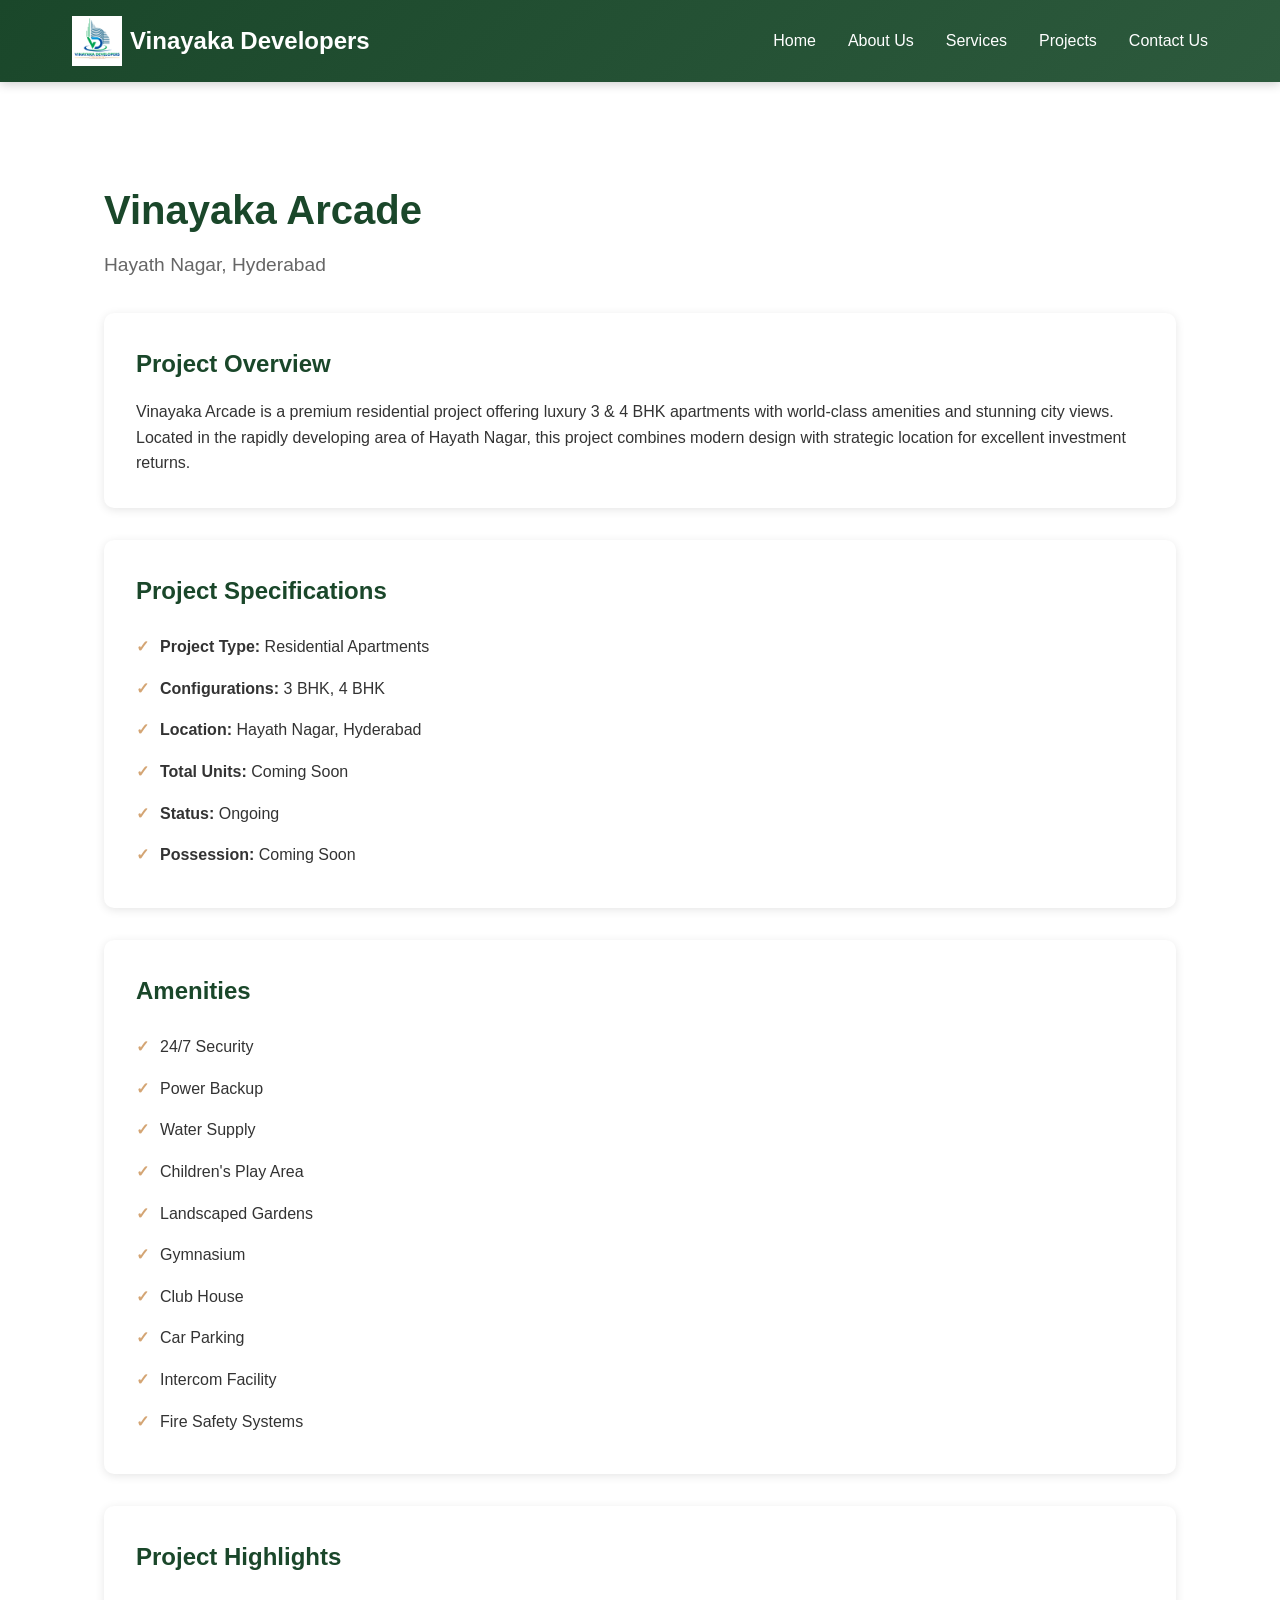
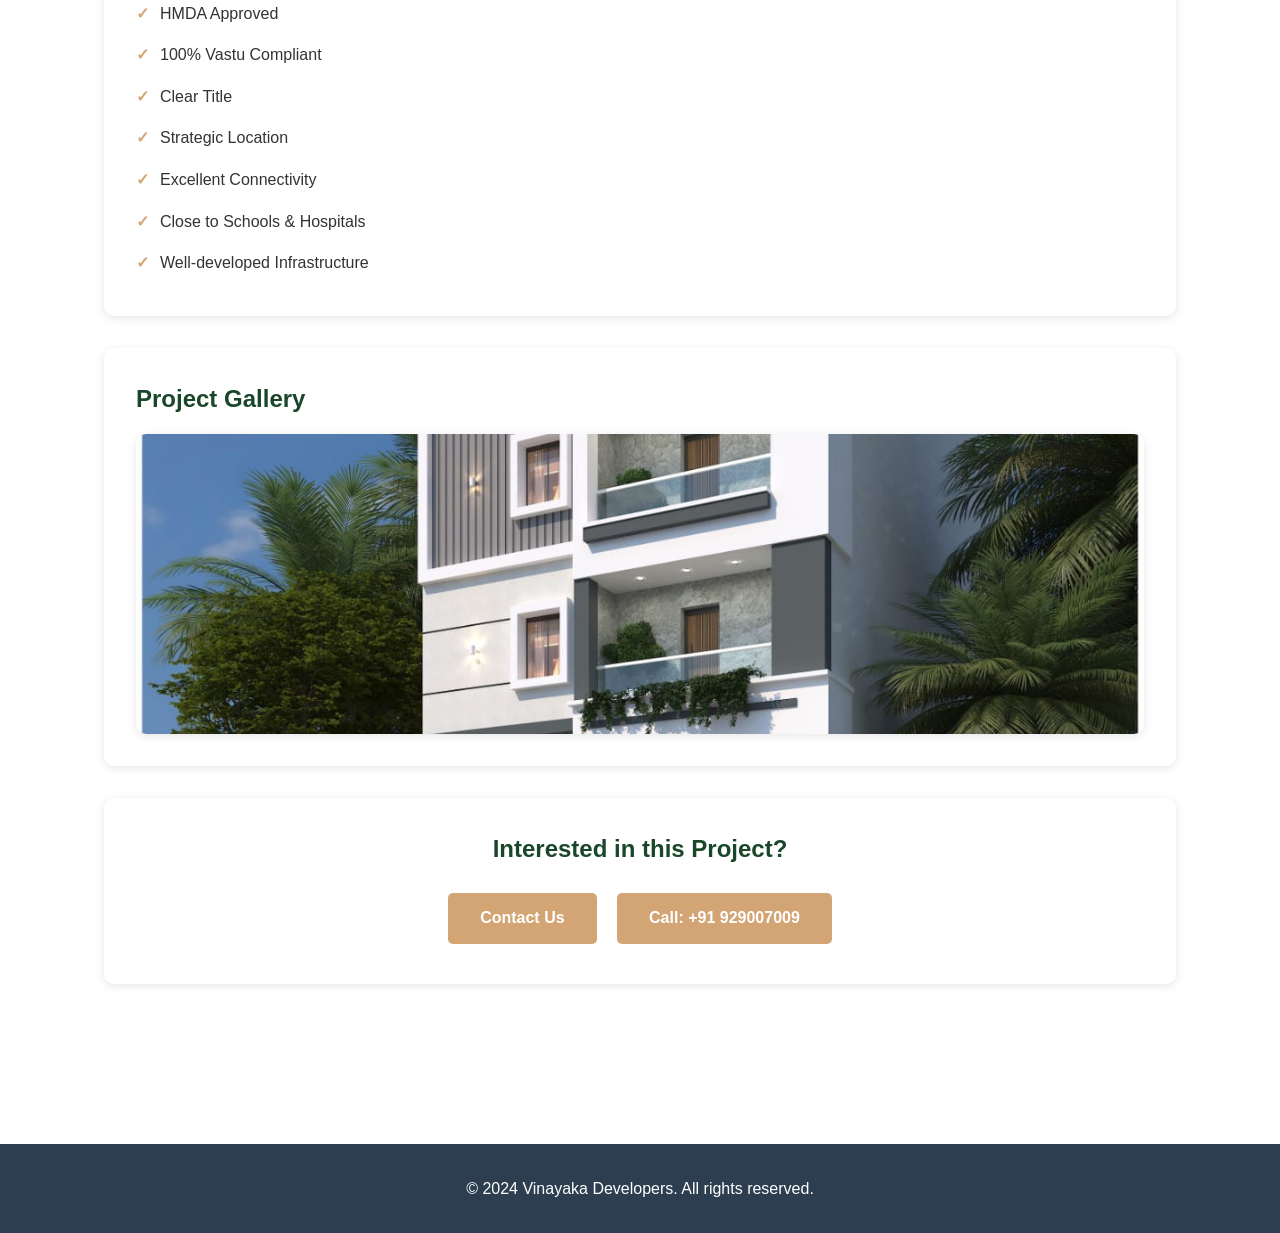
==== vinayaka-arcade.html @ d3d3afad "Update website: 10+ years experience, remove header phone, update project names and statistics, add " ====
<!DOCTYPE html>
<html lang="en">
<head>
    <meta charset="UTF-8">
    <meta name="viewport" content="width=device-width, initial-scale=1.0">
    <meta name="description" content="Vinayaka Arcade - Premium Apartments at Hayath Nagar, Hyderabad">
    <title>Vinayaka Arcade - Vinayaka Developers</title>
    <link rel="stylesheet" href="styles.css">
</head>
<body>
    <header>
        <nav>
            <div class="logo">
                <img src="logo.png" alt="Vinayaka Developers Logo" class="logo-image">
                Vinayaka Developers
            </div>
            <ul>
                <li><a href="index.html">Home</a></li>
                <li><a href="index.html#about">About Us</a></li>
                <li><a href="index.html#services">Services</a></li>
                <li><a href="index.html#projects">Projects</a></li>
                <li><a href="index.html#contact">Contact Us</a></li>
            </ul>
        </nav>
    </header>

    <main>
        <section class="project-detail">
            <h1>Vinayaka Arcade</h1>
            <p class="project-location">Hayath Nagar, Hyderabad</p>
            
            <div class="project-overview">
                <h2>Project Overview</h2>
                <p>Vinayaka Arcade is a premium residential project offering luxury 3 & 4 BHK apartments with world-class amenities and stunning city views. Located in the rapidly developing area of Hayath Nagar, this project combines modern design with strategic location for excellent investment returns.</p>
            </div>

            <div class="project-specs">
                <h2>Project Specifications</h2>
                <ul>
                    <li><strong>Project Type:</strong> Residential Apartments</li>
                    <li><strong>Configurations:</strong> 3 BHK, 4 BHK</li>
                    <li><strong>Location:</strong> Hayath Nagar, Hyderabad</li>
                    <li><strong>Total Units:</strong> Coming Soon</li>
                    <li><strong>Status:</strong> Ongoing</li>
                    <li><strong>Possession:</strong> Coming Soon</li>
                </ul>
            </div>

            <div class="project-amenities">
                <h2>Amenities</h2>
                <ul>
                    <li>24/7 Security</li>
                    <li>Power Backup</li>
                    <li>Water Supply</li>
                    <li>Children's Play Area</li>
                    <li>Landscaped Gardens</li>
                    <li>Gymnasium</li>
                    <li>Club House</li>
                    <li>Car Parking</li>
                    <li>Intercom Facility</li>
                    <li>Fire Safety Systems</li>
                </ul>
            </div>

            <div class="project-highlights">
                <h2>Project Highlights</h2>
                <ul>
                    <li>HMDA Approved</li>
                    <li>100% Vastu Compliant</li>
                    <li>Clear Title</li>
                    <li>Strategic Location</li>
                    <li>Excellent Connectivity</li>
                    <li>Close to Schools & Hospitals</li>
                    <li>Well-developed Infrastructure</li>
                </ul>
            </div>

            <div class="project-gallery">
                <h2>Project Gallery</h2>
                <div class="gallery-grid">
                    <img src="hayath-nagar-building.jpg" alt="Vinayaka Arcade Building" class="gallery-image">
                </div>
            </div>

            <div class="project-cta">
                <h2>Interested in this Project?</h2>
                <a href="index.html#contact" class="cta-button">Contact Us</a>
                <a href="tel:+91929007009" class="cta-button">Call: +91 929007009</a>
            </div>
        </section>
    </main>

    <footer>
        <p>&copy; 2024 Vinayaka Developers. All rights reserved.</p>
    </footer>
</body>
</html>
---- styles.css ----
/* Reset and Base Styles */
* {
    margin: 0;
    padding: 0;
    box-sizing: border-box;
}

body {
    font-family: 'Segoe UI', Tahoma, Geneva, Verdana, sans-serif;
    line-height: 1.6;
    color: #333;
}

/* Header and Navigation */
header {
    background: linear-gradient(135deg, #1a472a 0%, #2d5a3d 100%);
    color: white;
    padding: 1rem 0;
    position: sticky;
    top: 0;
    z-index: 1000;
    box-shadow: 0 2px 10px rgba(0,0,0,0.2);
}

nav {
    max-width: 1200px;
    margin: 0 auto;
    padding: 0 2rem;
    display: flex;
    justify-content: space-between;
    align-items: center;
}

.logo {
    font-size: 1.5rem;
    font-weight: bold;
    display: flex;
    align-items: center;
    gap: 0.5rem;
}

.logo-image {
    width: 50px;
    height: 50px;
    object-fit: contain;
}

nav ul {
    display: flex;
    list-style: none;
    gap: 2rem;
    align-items: center;
}

.phone-number {
    display: flex;
    align-items: center;
}

.phone-number a {
    color: white;
    text-decoration: none;
    font-weight: bold;
    font-size: 0.9rem;
}

nav a {
    color: white;
    text-decoration: none;
    transition: color 0.3s;
}

nav a:hover {
    color: #3498db;
}

/* Main Content */
main {
    max-width: 1200px;
    margin: 0 auto;
    padding: 2rem;
}

/* Hero Section */
.hero {
    padding: 3rem 2rem;
    background: linear-gradient(135deg, #1a472a 0%, #2d5a3d 50%, #4a7c59 100%);
    color: white;
    border-radius: 10px;
    margin-bottom: 2rem;
    position: relative;
    overflow: hidden;
}

.hero::before {
    content: '';
    position: absolute;
    top: 0;
    left: 0;
    right: 0;
    bottom: 0;
    background: url('data:image/svg+xml,<svg xmlns="http://www.w3.org/2000/svg" viewBox="0 0 100 100"><circle cx="50" cy="50" r="40" fill="rgba(255,255,255,0.05)"/></svg>');
    background-size: 100px 100px;
    opacity: 0.3;
}

.hero-content {
    display: flex;
    align-items: center;
    justify-content: center;
    max-width: 1200px;
    margin: 0 auto;
}

.hero-text {
    flex: 1;
    text-align: center;
}

.main-heading {
    font-size: 2rem;
    margin-bottom: 1rem;
    line-height: 1.2;
}

.subheading {
    font-size: 1.1rem;
    margin-bottom: 0.8rem;
    color: #FFE5B4;
}

.intro {
    font-size: 1rem;
    margin-bottom: 1.5rem;
    line-height: 1.6;
}

.cta-button {
    display: inline-block;
    background-color: #d4a574;
    color: white;
    padding: 0.8rem 2rem;
    text-decoration: none;
    border-radius: 5px;
    font-weight: bold;
    transition: transform 0.3s, box-shadow 0.3s;
    border: none;
    cursor: pointer;
}

.cta-button:hover {
    transform: translateY(-2px);
    box-shadow: 0 5px 15px rgba(0, 0, 0, 0.2);
    background-color: #c49564;
}

/* Key Features Section */
.key-features {
    padding: 3rem 2rem;
    background-color: white;
    border-radius: 10px;
    margin-bottom: 2rem;
    box-shadow: 0 2px 10px rgba(0,0,0,0.1);
}

.features-grid {
    display: grid;
    grid-template-columns: repeat(auto-fit, minmax(180px, 1fr));
    gap: 1.5rem;
}

.feature-item {
    text-align: center;
    padding: 1.5rem;
    background: linear-gradient(135deg, #1a472a 0%, #2d5a3d 100%);
    border-radius: 10px;
    color: white;
    transition: transform 0.3s, box-shadow 0.3s;
}

.feature-item:hover {
    transform: translateY(-5px);
    box-shadow: 0 5px 20px rgba(0,0,0,0.2);
}

.feature-item h3 {
    font-size: 1.5rem;
    margin-bottom: 0.5rem;
    color: #d4a574;
}

.feature-item p {
    font-size: 0.95rem;
    opacity: 0.9;
}

/* About Section */
.about {
    padding: 4rem 2rem;
    background-color: #f8f9fa;
    border-radius: 10px;
    margin-bottom: 2rem;
}

.about h2 {
    color: #2c3e50;
    margin-bottom: 2rem;
    text-align: center;
    font-size: 2.5rem;
}

.stats-grid {
    display: grid;
    grid-template-columns: repeat(auto-fit, minmax(200px, 1fr));
    gap: 2rem;
    margin-bottom: 3rem;
}

.stat-item {
    text-align: center;
    padding: 2rem;
    background: white;
    border-radius: 10px;
    box-shadow: 0 2px 10px rgba(0,0,0,0.1);
}

.stat-item h3 {
    font-size: 3rem;
    color: #d4a574;
    margin-bottom: 0.5rem;
}

.stat-item p {
    color: #666;
    font-size: 1.1rem;
}

.about-content {
    max-width: 900px;
    margin: 0 auto;
}

.about-content h2 {
    color: #2c3e50;
    margin-bottom: 1rem;
    text-align: center;
}

.about-content p {
    font-size: 1.1rem;
    line-height: 1.8;
    color: #555;
    margin-bottom: 2rem;
}

.vision-mission {
    display: grid;
    grid-template-columns: repeat(auto-fit, minmax(300px, 1fr));
    gap: 2rem;
    margin: 3rem 0;
}

.vision, .mission {
    background: white;
    padding: 2rem;
    border-radius: 10px;
    box-shadow: 0 2px 10px rgba(0,0,0,0.1);
}

.vision h3, .mission h3 {
    color: #d4a574;
    margin-bottom: 1rem;
}

.mission ul {
    list-style: none;
    padding: 0;
}

.mission li {
    padding: 0.5rem 0;
    padding-left: 1.5rem;
    position: relative;
}

.mission li:before {
    content: '✓';
    position: absolute;
    left: 0;
    color: #d4a574;
    font-weight: bold;
}

.why-choose {
    background: white;
    padding: 2rem;
    border-radius: 10px;
    box-shadow: 0 2px 10px rgba(0,0,0,0.1);
}

.why-choose h2 {
    margin-bottom: 1rem;
}

.why-choose ul {
    list-style: none;
    padding: 0;
}

.why-choose li {
    padding: 0.5rem 0;
    padding-left: 1.5rem;
    position: relative;
}

.why-choose li:before {
    content: '✓';
    position: absolute;
    left: 0;
    color: #d4a574;
    font-weight: bold;
}

.trust-section {
    text-align: center;
    max-width: 900px;
    margin: 0 auto;
}

.trust-section h2 {
    margin-bottom: 1.5rem;
}

.trust-section p {
    font-size: 1.2rem;
    line-height: 1.8;
    color: #555;
}

/* Services Section */
.services {
    padding: 4rem 2rem;
    background-color: #f8f9fa;
    border-radius: 10px;
    margin-bottom: 2rem;
}

.services h2 {
    color: #2c3e50;
    margin-bottom: 2rem;
    text-align: center;
    font-size: 2.5rem;
}

.services-grid {
    display: grid;
    grid-template-columns: repeat(auto-fit, minmax(250px, 1fr));
    gap: 2rem;
    margin-bottom: 2rem;
}

.service-card {
    background: white;
    padding: 2rem;
    border-radius: 10px;
    box-shadow: 0 2px 10px rgba(0,0,0,0.1);
    transition: transform 0.3s, box-shadow 0.3s;
}

.service-card:hover {
    transform: translateY(-5px);
    box-shadow: 0 5px 20px rgba(0,0,0,0.15);
}

.service-card h3 {
    color: #1a472a;
    margin-bottom: 0.5rem;
}

.service-card p {
    color: #555;
    line-height: 1.6;
}

.what-we-offer {
    background: white;
    padding: 2rem;
    border-radius: 10px;
    box-shadow: 0 2px 10px rgba(0,0,0,0.1);
    max-width: 900px;
    margin: 0 auto;
}

.what-we-offer h3 {
    color: #2c3e50;
    margin-bottom: 1rem;
}

.what-we-offer ul {
    list-style: none;
    padding: 0;
    display: grid;
    grid-template-columns: repeat(auto-fit, minmax(200px, 1fr));
    gap: 1rem;
}

.what-we-offer li {
    padding: 0.5rem 0;
    padding-left: 1.5rem;
    position: relative;
}

.what-we-offer li:before {
    content: '✓';
    position: absolute;
    left: 0;
    color: #d4a574;
    font-weight: bold;
}

/* Project Highlights Section */
.highlights {
    padding: 4rem 2rem;
    background-color: white;
    border-radius: 10px;
    margin-bottom: 2rem;
}

.highlights h2 {
    color: #2c3e50;
    margin-bottom: 2rem;
    text-align: center;
    font-size: 2.5rem;
}

.highlights-grid {
    display: grid;
    grid-template-columns: repeat(auto-fit, minmax(200px, 1fr));
    gap: 1.5rem;
}

.highlight-item {
    background: #f8f9fa;
    padding: 1.5rem;
    border-radius: 10px;
    text-align: center;
    box-shadow: 0 2px 10px rgba(0,0,0,0.1);
}

.highlight-icon {
    font-size: 2rem;
    display: block;
    margin-bottom: 0.5rem;
}

.highlight-item p {
    color: #555;
    font-size: 0.95rem;
}

/* Location Section */
.location {
    padding: 4rem 2rem;
    background-color: #f8f9fa;
    border-radius: 10px;
    margin-bottom: 2rem;
}

.location h2 {
    color: #2c3e50;
    margin-bottom: 2rem;
    text-align: center;
    font-size: 2.5rem;
}

.location-grid {
    display: grid;
    grid-template-columns: repeat(auto-fit, minmax(250px, 1fr));
    gap: 2rem;
}

.location-item {
    background: white;
    padding: 2rem;
    border-radius: 10px;
    text-align: center;
    box-shadow: 0 2px 10px rgba(0,0,0,0.1);
}

.location-icon {
    font-size: 2.5rem;
    display: block;
    margin-bottom: 1rem;
}

.location-item p {
    color: #555;
    font-size: 1.1rem;
}

/* Testimonials Section */
.testimonials {
    padding: 4rem 2rem;
    background-color: white;
    border-radius: 10px;
    margin-bottom: 2rem;
}

.testimonials h2 {
    color: #2c3e50;
    margin-bottom: 2rem;
    text-align: center;
    font-size: 2.5rem;
}

.testimonials-grid {
    display: grid;
    grid-template-columns: repeat(auto-fit, minmax(300px, 1fr));
    gap: 2rem;
}

.testimonial-card {
    background: #f8f9fa;
    padding: 2rem;
    border-radius: 10px;
    box-shadow: 0 2px 10px rgba(0,0,0,0.1);
    border-left: 4px solid #d4a574;
}

.testimonial-card p {
    color: #555;
    font-style: italic;
    line-height: 1.8;
    margin-bottom: 1rem;
}

.customer {
    color: #2c3e50;
    font-weight: bold;
}

/* Invest Section */
.invest {
    padding: 4rem 2rem;
    background-color: #f8f9fa;
    border-radius: 10px;
    margin-bottom: 2rem;
}

.invest h2 {
    color: #2c3e50;
    margin-bottom: 2rem;
    text-align: center;
    font-size: 2.5rem;
}

.invest-grid {
    display: grid;
    grid-template-columns: repeat(auto-fit, minmax(200px, 1fr));
    gap: 2rem;
}

.invest-item {
    background: white;
    padding: 2rem;
    border-radius: 10px;
    text-align: center;
    box-shadow: 0 2px 10px rgba(0,0,0,0.1);
}

.invest-icon {
    font-size: 2.5rem;
    display: block;
    margin-bottom: 1rem;
}

.invest-item p {
    color: #555;
    font-size: 1.1rem;
}

/* Projects Section */
.projects {
    padding: 4rem 2rem;
    background-color: white;
    border-radius: 10px;
    margin-bottom: 2rem;
}

.projects h2 {
    color: #2c3e50;
    margin-bottom: 2rem;
    text-align: center;
    font-size: 2.5rem;
}

.projects-grid {
    display: grid;
    grid-template-columns: repeat(auto-fit, minmax(300px, 1fr));
    gap: 2rem;
    margin-bottom: 2rem;
}

.project-card {
    background: #f8f9fa;
    padding: 2rem;
    border-radius: 10px;
    box-shadow: 0 2px 10px rgba(0,0,0,0.1);
    transition: transform 0.3s, box-shadow 0.3s;
}

.project-card:hover {
    transform: translateY(-5px);
    box-shadow: 0 5px 20px rgba(0,0,0,0.15);
}

.project-card h3 {
    color: #1a472a;
    margin-bottom: 0.5rem;
    font-size: 1.5rem;
}

.project-card .location {
    color: #666;
    font-style: italic;
    margin-bottom: 1rem;
}

.project-card p {
    color: #555;
    margin-bottom: 1rem;
    line-height: 1.6;
}

.project-link {
    color: #FF6B35;
    text-decoration: none;
    font-weight: bold;
    transition: color 0.3s;
}

.project-link:hover {
    color: #e55a2b;
}

.projects-cta {
    text-align: center;
    margin-top: 2rem;
}

.ongoing-completed {
    display: grid;
    grid-template-columns: repeat(auto-fit, minmax(300px, 1fr));
    gap: 2rem;
    margin-bottom: 2rem;
}

.ongoing, .completed {
    background: #f8f9fa;
    padding: 2rem;
    border-radius: 10px;
    box-shadow: 0 2px 10px rgba(0,0,0,0.1);
}

.ongoing h3, .completed h3 {
    color: #d4a574;
    margin-bottom: 1rem;
}

.ongoing ul, .completed ul {
    list-style: none;
    padding: 0;
}

.ongoing li, .completed li {
    padding: 0.5rem 0;
    padding-left: 1.5rem;
    position: relative;
}

.ongoing li:before, .completed li:before {
    content: '✓';
    position: absolute;
    left: 0;
    color: #d4a574;
    font-weight: bold;
}

/* Contact Section */
.contact {
    padding: 3rem 2rem;
    background-color: #e9ecef;
    border-radius: 10px;
    margin-bottom: 2rem;
}

.contact h2 {
    color: #2c3e50;
    margin-bottom: 1rem;
    text-align: center;
}

.contact-content {
    max-width: 900px;
    margin: 0 auto;
}

.contact-info h3 {
    color: #d4a574;
    margin-bottom: 1rem;
    text-align: center;
}

.contact-info p {
    text-align: center;
    margin-bottom: 2rem;
    color: #555;
}

.contact-details {
    display: grid;
    grid-template-columns: repeat(auto-fit, minmax(300px, 1fr));
    gap: 1.5rem;
    margin-bottom: 2rem;
}

.contact-item {
    background: white;
    padding: 1.5rem;
    border-radius: 10px;
    box-shadow: 0 2px 10px rgba(0,0,0,0.1);
}

.contact-icon {
    font-size: 1.5rem;
    display: block;
    margin-bottom: 0.5rem;
}

.contact-item p {
    color: #555;
    line-height: 1.6;
}

.contact-cta {
    display: flex;
    gap: 1rem;
    justify-content: center;
    flex-wrap: wrap;
}

.contact-cta .cta-button {
    background-color: #d4a574;
    color: white;
}

/* Footer */
footer {
    background-color: #2c3e50;
    color: white;
    text-align: center;
    padding: 2rem;
    margin-top: 2rem;
}

/* Project Detail Page */
.project-detail {
    padding: 4rem 2rem;
    max-width: 1200px;
    margin: 0 auto;
}

.project-detail h1 {
    font-size: 2.5rem;
    color: #1a472a;
    margin-bottom: 0.5rem;
}

.project-location {
    font-size: 1.2rem;
    color: #666;
    margin-bottom: 2rem;
}

.project-overview,
.project-specs,
.project-amenities,
.project-highlights,
.project-gallery,
.project-cta {
    background: white;
    padding: 2rem;
    border-radius: 10px;
    box-shadow: 0 2px 10px rgba(0,0,0,0.1);
    margin-bottom: 2rem;
}

.project-overview h2,
.project-specs h2,
.project-amenities h2,
.project-highlights h2,
.project-gallery h2,
.project-cta h2 {
    color: #1a472a;
    margin-bottom: 1rem;
}

.project-specs ul,
.project-amenities ul,
.project-highlights ul {
    list-style: none;
    padding: 0;
}

.project-specs li,
.project-amenities li,
.project-highlights li {
    padding: 0.5rem 0;
    padding-left: 1.5rem;
    position: relative;
}

.project-specs li:before,
.project-amenities li:before,
.project-highlights li:before {
    content: '✓';
    position: absolute;
    left: 0;
    color: #d4a574;
    font-weight: bold;
}

.gallery-grid {
    display: grid;
    grid-template-columns: repeat(auto-fit, minmax(300px, 1fr));
    gap: 1.5rem;
}

.gallery-image {
    width: 100%;
    height: 300px;
    object-fit: cover;
    border-radius: 10px;
    box-shadow: 0 2px 10px rgba(0,0,0,0.1);
}

.project-cta {
    text-align: center;
}

.project-cta .cta-button {
    margin: 0.5rem;
}

/* Responsive Design */
@media (max-width: 768px) {
    nav {
        flex-direction: column;
        gap: 1rem;
    }

    nav ul {
        gap: 1rem;
        flex-wrap: wrap;
        justify-content: center;
    }

    .phone-number {
        display: none;
    }

    .hero-content {
        flex-direction: column;
        text-align: center;
        gap: 2rem;
    }

    .hero-text {
        text-align: center;
    }

    .tagline {
        font-size: 1.2rem;
    }

    .main-heading {
        font-size: 1.8rem;
    }

    .hero p {
        font-size: 1rem;
    }

    .vinayaka-idol {
        width: 150px;
        height: 150px;
    }

    .about h2,
    .projects h2 {
        font-size: 1.8rem;
    }

    .stats-grid {
        grid-template-columns: repeat(auto-fit, minmax(150px, 1fr));
        gap: 1rem;
    }

    .stat-item h3 {
        font-size: 2rem;
    }

    .projects-grid {
        grid-template-columns: 1fr;
    }

    .ongoing-completed {
        grid-template-columns: 1fr;
    }

    .services-grid,
    .highlights-grid,
    .location-grid,
    .testimonials-grid,
    .invest-grid {
        grid-template-columns: 1fr;
    }

    .vision-mission {
        grid-template-columns: 1fr;
    }
}
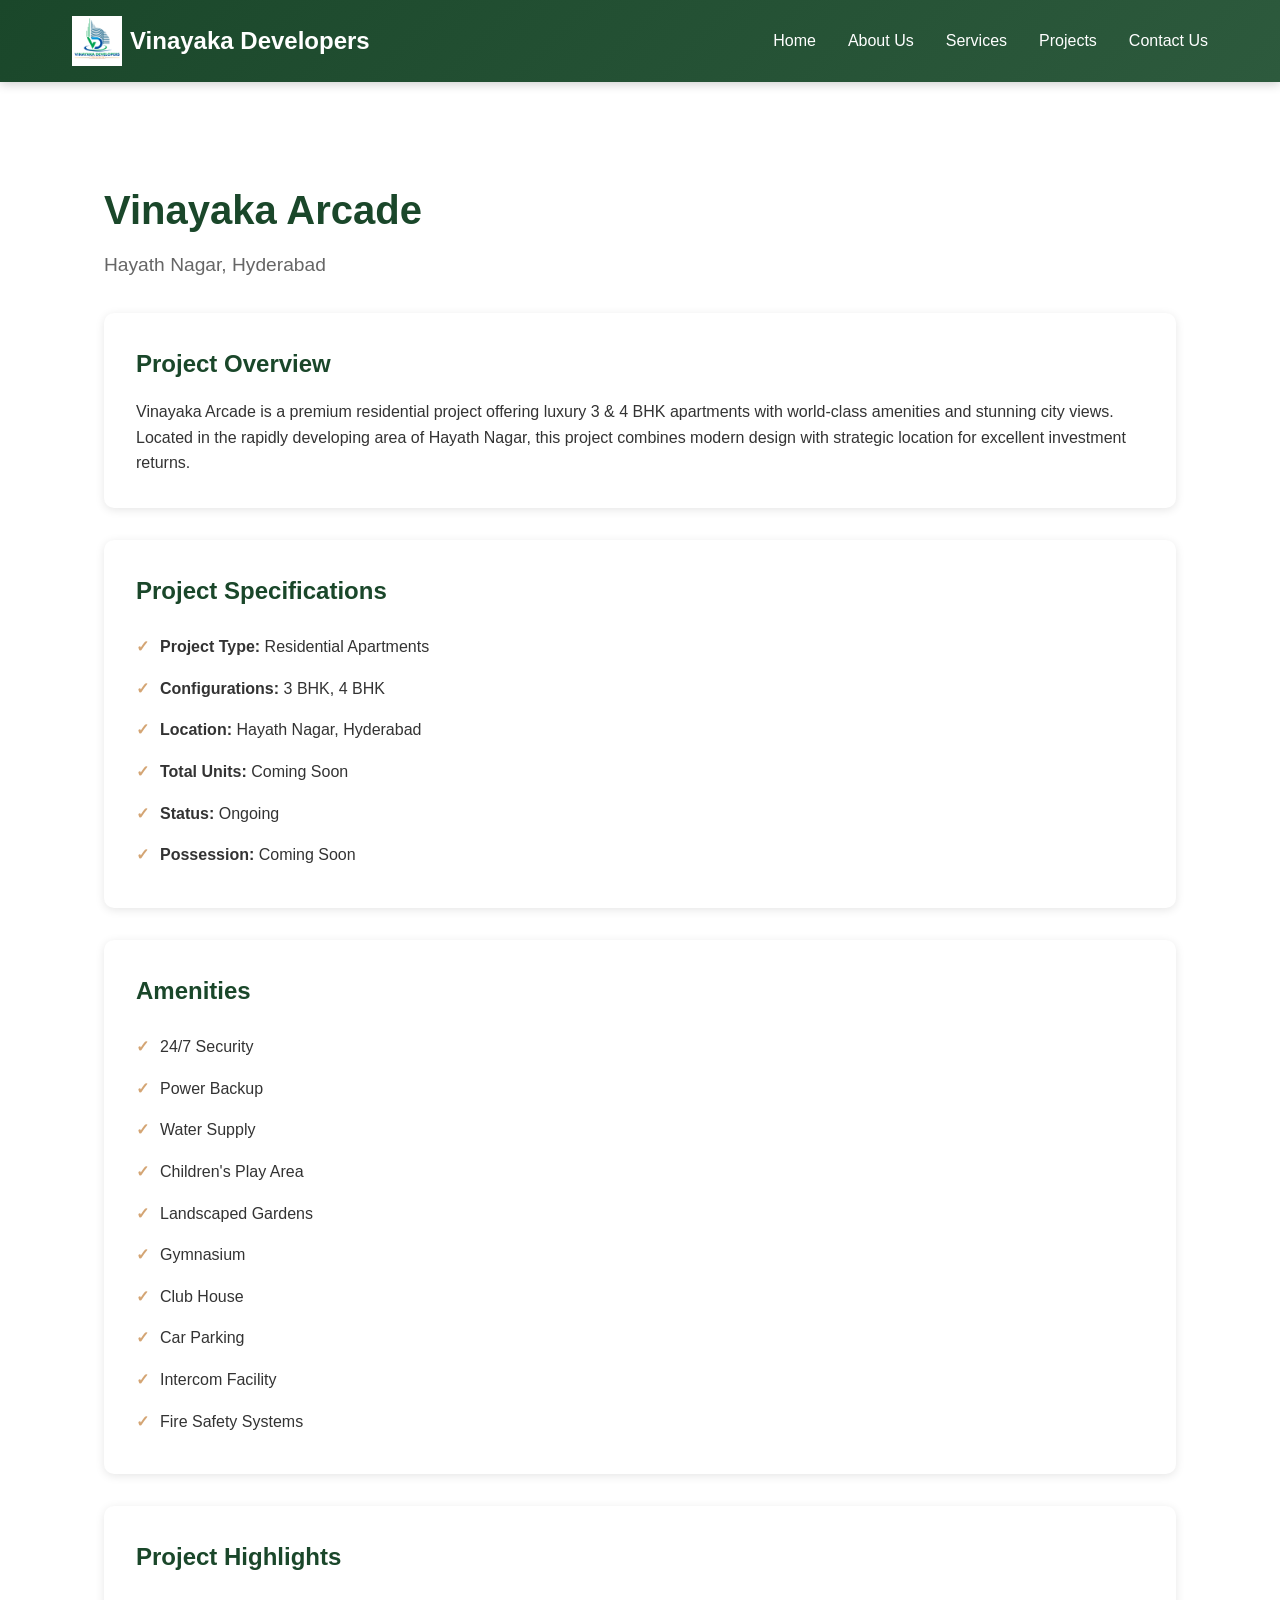
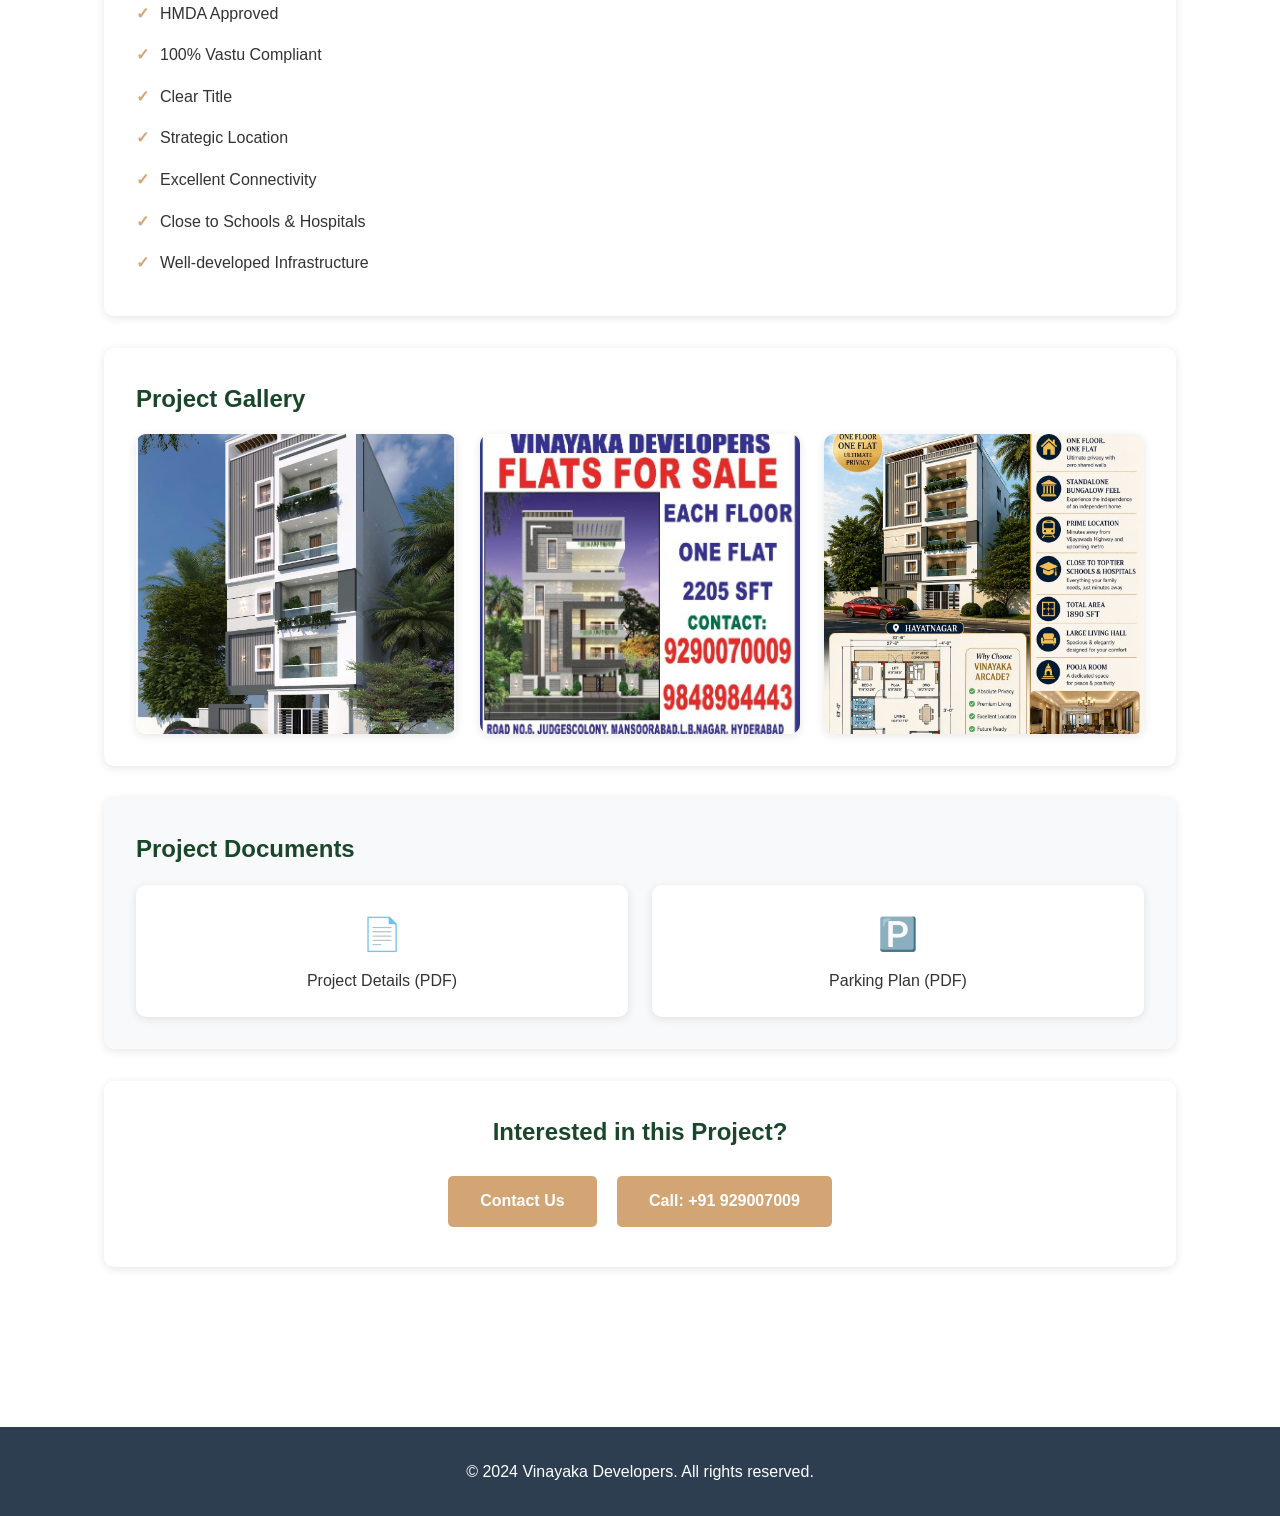
==== commit 6397eae3: "Add project files from Downloads/vinayak: PDFs and images to project detail pages and completed proj" ====
--- a/vinayaka-arcade.html
+++ b/vinayaka-arcade.html
@@ -79,6 +79,22 @@
                 <h2>Project Gallery</h2>
                 <div class="gallery-grid">
                     <img src="hayath-nagar-building.jpg" alt="Vinayaka Arcade Building" class="gallery-image">
+                    <img src="project-photo.jpg" alt="Project View" class="gallery-image">
+                    <img src="project-details.jpg" alt="Project Details" class="gallery-image">
+                </div>
+            </div>
+
+            <div class="project-documents">
+                <h2>Project Documents</h2>
+                <div class="documents-grid">
+                    <a href="hayath-nagar-details.pdf" class="document-link" target="_blank" download>
+                        <span class="document-icon">📄</span>
+                        <p>Project Details (PDF)</p>
+                    </a>
+                    <a href="hayath-nagar-parking.pdf" class="document-link" target="_blank" download>
+                        <span class="document-icon">🅿️</span>
+                        <p>Parking Plan (PDF)</p>
+                    </a>
                 </div>
             </div>
 
--- a/styles.css
+++ b/styles.css
@@ -291,6 +291,40 @@
     font-weight: bold;
 }
 
+.completed ul {
+    list-style: none;
+    padding: 0;
+}
+
+.completed li {
+    padding: 0.5rem 0;
+    padding-left: 1.5rem;
+    position: relative;
+}
+
+.completed li:before {
+    content: '✓';
+    position: absolute;
+    left: 0;
+    color: #d4a574;
+    font-weight: bold;
+}
+
+.completed .document-link {
+    display: inline-block;
+    background: white;
+    padding: 0.5rem 1rem;
+    border-radius: 5px;
+    text-decoration: none;
+    color: #1a472a;
+    margin: 0.5rem 0;
+    box-shadow: 0 2px 5px rgba(0,0,0,0.1);
+}
+
+.completed .document-link:hover {
+    background: #f8f9fa;
+}
+
 .why-choose {
     background: white;
     padding: 2rem;
@@ -852,6 +886,53 @@
     margin: 0.5rem;
 }
 
+.project-documents {
+    background: #f8f9fa;
+    padding: 2rem;
+    border-radius: 10px;
+    box-shadow: 0 2px 10px rgba(0,0,0,0.1);
+    margin-bottom: 2rem;
+}
+
+.project-documents h2 {
+    color: #1a472a;
+    margin-bottom: 1rem;
+}
+
+.documents-grid {
+    display: grid;
+    grid-template-columns: repeat(auto-fit, minmax(200px, 1fr));
+    gap: 1.5rem;
+}
+
+.document-link {
+    background: white;
+    padding: 1.5rem;
+    border-radius: 10px;
+    text-decoration: none;
+    color: #333;
+    box-shadow: 0 2px 10px rgba(0,0,0,0.1);
+    transition: transform 0.3s, box-shadow 0.3s;
+    display: block;
+    text-align: center;
+}
+
+.document-link:hover {
+    transform: translateY(-5px);
+    box-shadow: 0 5px 20px rgba(0,0,0,0.15);
+}
+
+.document-icon {
+    font-size: 2rem;
+    display: block;
+    margin-bottom: 0.5rem;
+}
+
+.document-link p {
+    margin: 0;
+    font-weight: 500;
+}
+
 /* Responsive Design */
 @media (max-width: 768px) {
     nav {
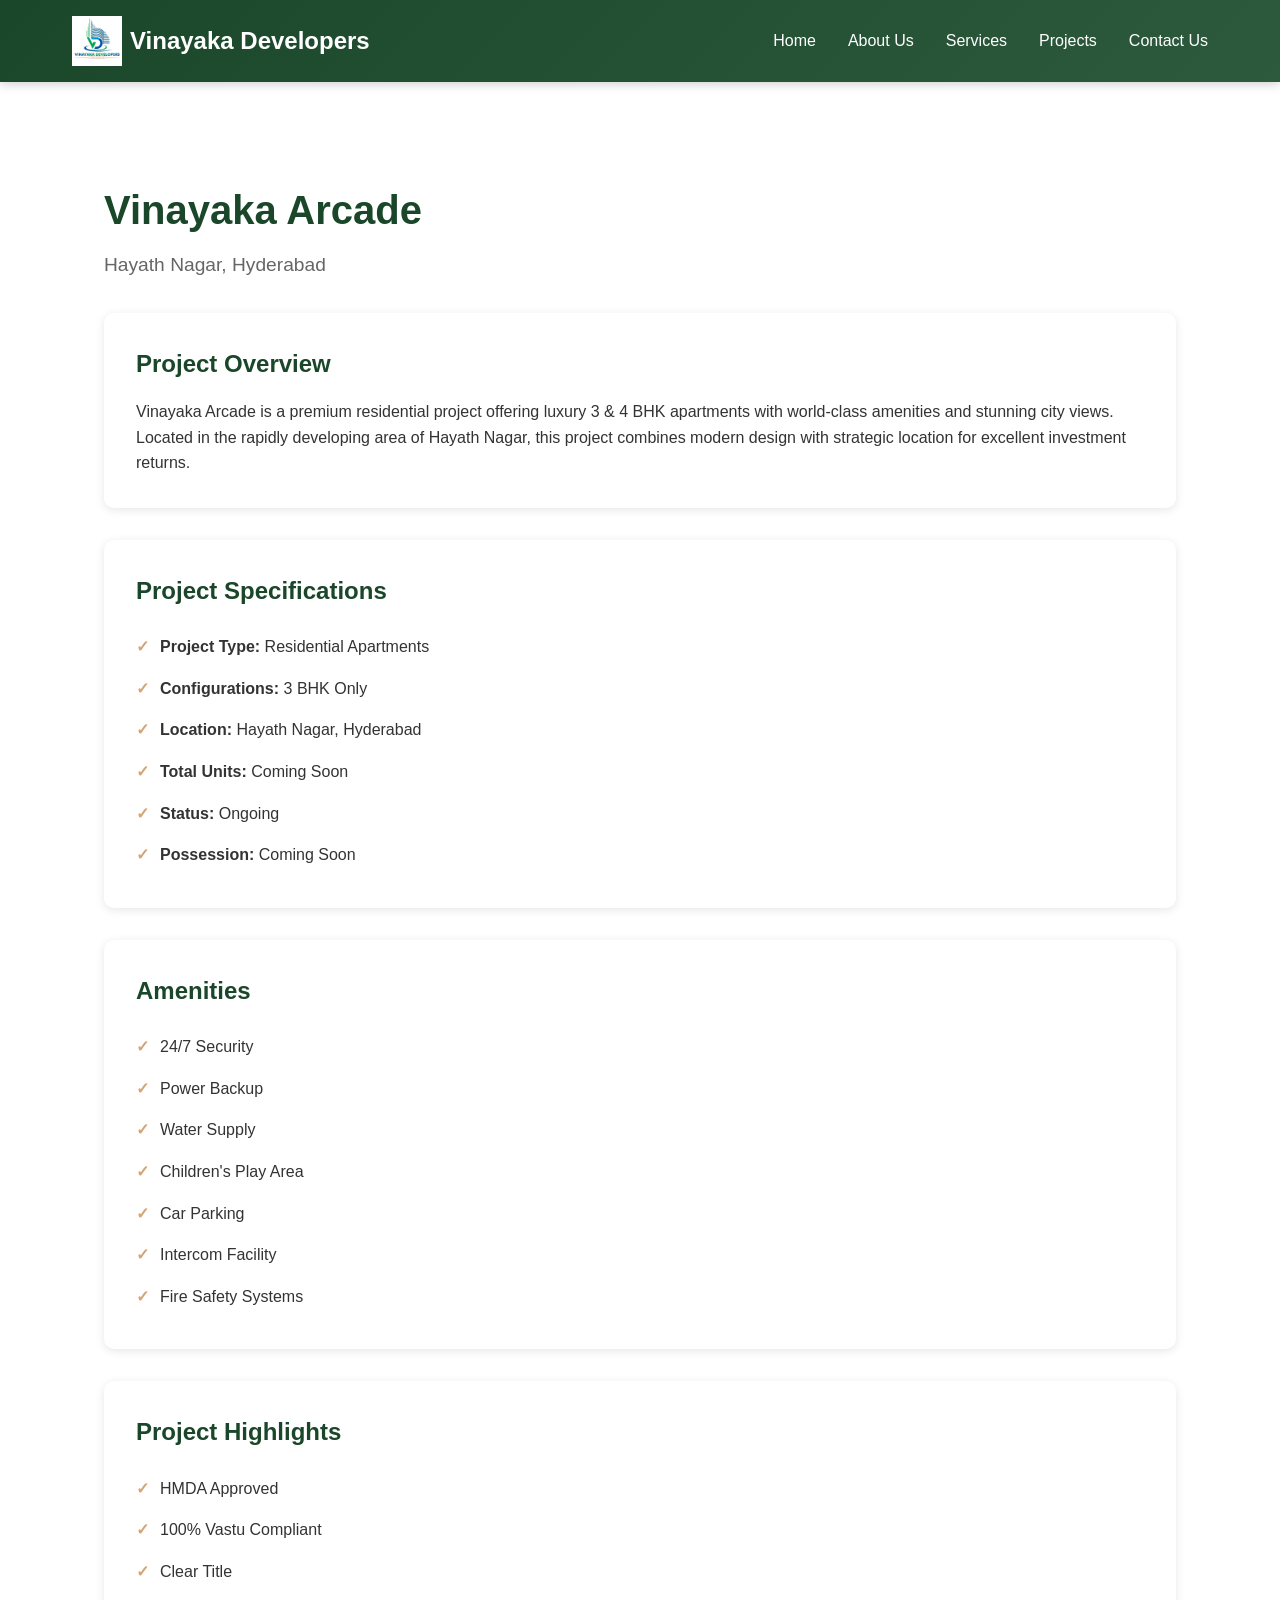
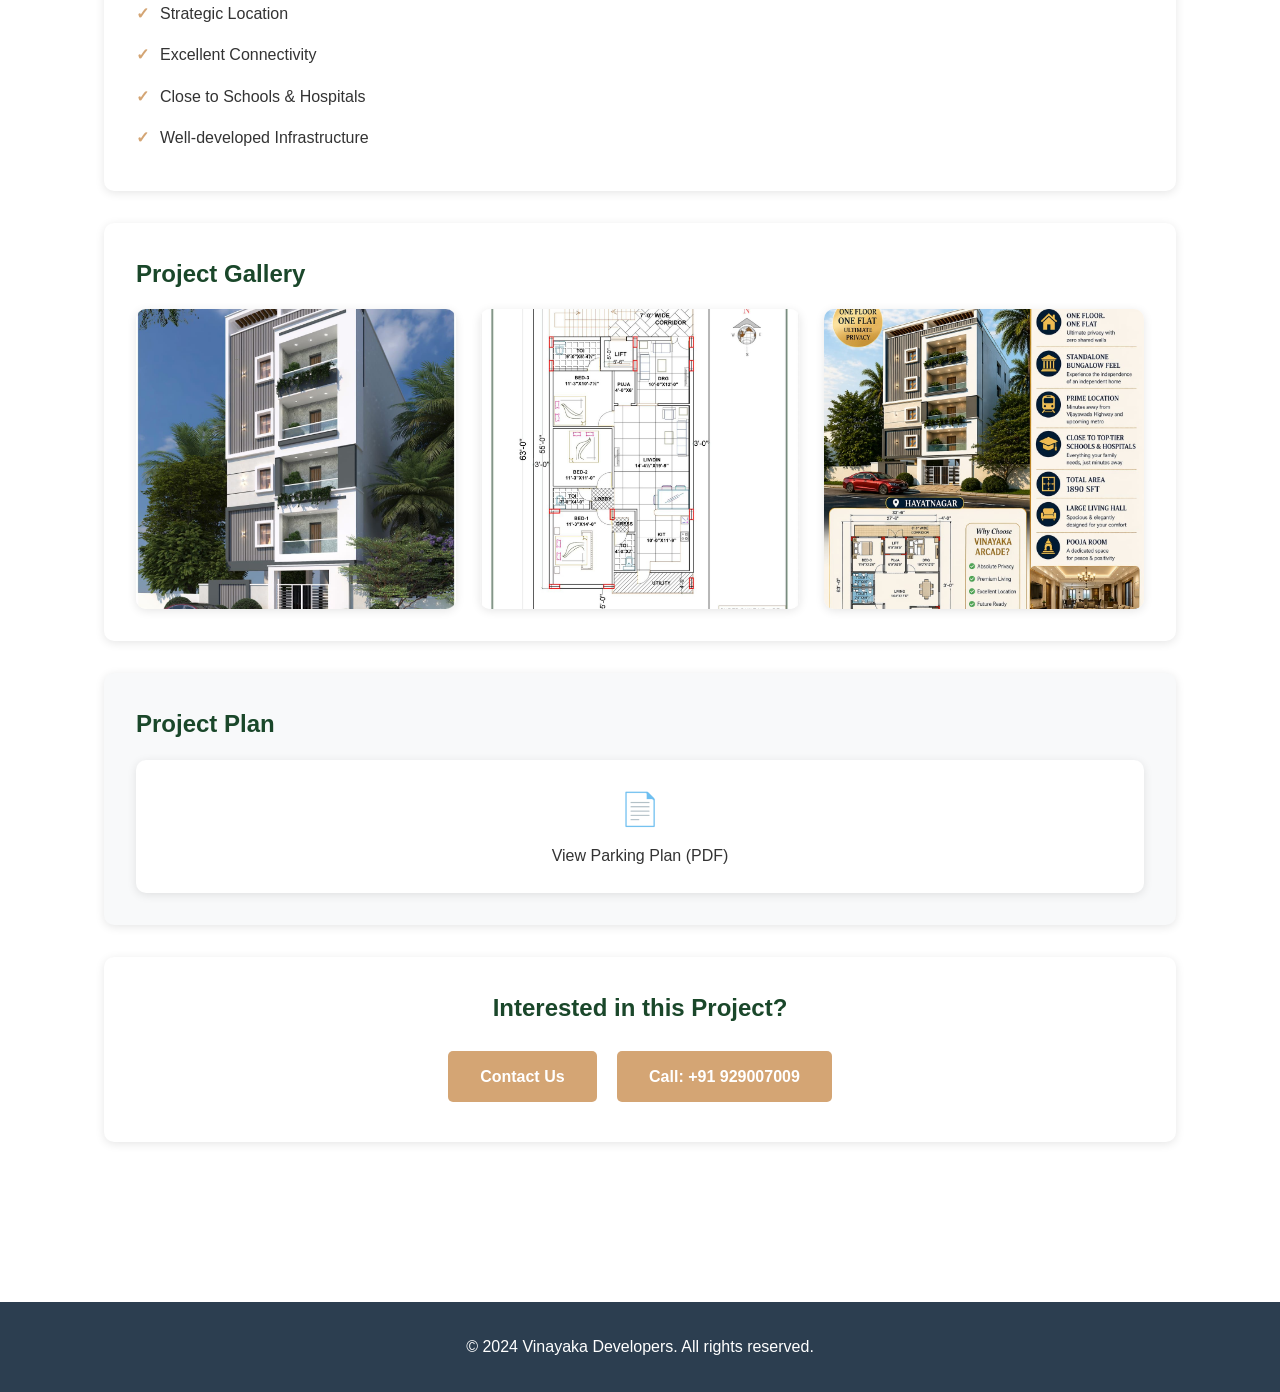
==== commit adc59d1d: "Update Vinayaka Developers website: Add background images to hero, fix View Our Projects link, updat" ====
--- a/vinayaka-arcade.html
+++ b/vinayaka-arcade.html
@@ -38,7 +38,7 @@
                 <h2>Project Specifications</h2>
                 <ul>
                     <li><strong>Project Type:</strong> Residential Apartments</li>
-                    <li><strong>Configurations:</strong> 3 BHK, 4 BHK</li>
+                    <li><strong>Configurations:</strong> 3 BHK Only</li>
                     <li><strong>Location:</strong> Hayath Nagar, Hyderabad</li>
                     <li><strong>Total Units:</strong> Coming Soon</li>
                     <li><strong>Status:</strong> Ongoing</li>
@@ -53,9 +53,6 @@
                     <li>Power Backup</li>
                     <li>Water Supply</li>
                     <li>Children's Play Area</li>
-                    <li>Landscaped Gardens</li>
-                    <li>Gymnasium</li>
-                    <li>Club House</li>
                     <li>Car Parking</li>
                     <li>Intercom Facility</li>
                     <li>Fire Safety Systems</li>
@@ -78,22 +75,18 @@
             <div class="project-gallery">
                 <h2>Project Gallery</h2>
                 <div class="gallery-grid">
-                    <img src="hayath-nagar-building.jpg" alt="Vinayaka Arcade Building" class="gallery-image">
-                    <img src="project-photo.jpg" alt="Project View" class="gallery-image">
-                    <img src="project-details.jpg" alt="Project Details" class="gallery-image">
+                    <img src="vinayaka-arcade-1.jpg" alt="Vinayaka Arcade Hayath Nagar" class="gallery-image">
+                    <img src="vinayaka-arcade-2.jpg" alt="Vinayaka Arcade View" class="gallery-image">
+                    <img src="vinayaka-arcade-3.jpg" alt="Vinayaka Arcade Details" class="gallery-image">
                 </div>
             </div>
 
             <div class="project-documents">
-                <h2>Project Documents</h2>
+                <h2>Project Plan</h2>
                 <div class="documents-grid">
-                    <a href="hayath-nagar-details.pdf" class="document-link" target="_blank" download>
+                    <a href="hayath-nagar-parking.pdf" class="document-link" target="_blank" download>
                         <span class="document-icon">📄</span>
-                        <p>Project Details (PDF)</p>
-                    </a>
-                    <a href="hayath-nagar-parking.pdf" class="document-link" target="_blank" download>
-                        <span class="document-icon">🅿️</span>
-                        <p>Parking Plan (PDF)</p>
+                        <p>View Parking Plan (PDF)</p>
                     </a>
                 </div>
             </div>
--- a/styles.css
+++ b/styles.css
@@ -90,6 +90,24 @@
     margin-bottom: 2rem;
     position: relative;
     overflow: hidden;
+}
+
+.hero-background {
+    position: absolute;
+    top: 0;
+    left: 0;
+    right: 0;
+    bottom: 0;
+    display: flex;
+    gap: 1rem;
+    opacity: 0.3;
+    z-index: 1;
+}
+
+.hero-bg-image {
+    flex: 1;
+    object-fit: cover;
+    border-radius: 10px;
 }
 
 .hero::before {
@@ -102,6 +120,7 @@
     background: url('data:image/svg+xml,<svg xmlns="http://www.w3.org/2000/svg" viewBox="0 0 100 100"><circle cx="50" cy="50" r="40" fill="rgba(255,255,255,0.05)"/></svg>');
     background-size: 100px 100px;
     opacity: 0.3;
+    z-index: 0;
 }
 
 .hero-content {
@@ -291,6 +310,62 @@
     font-weight: bold;
 }
 
+.completed-project-item {
+    background: white;
+    padding: 1.5rem;
+    border-radius: 10px;
+    box-shadow: 0 2px 10px rgba(0,0,0,0.1);
+    margin-bottom: 1rem;
+    display: flex;
+    gap: 1.5rem;
+    align-items: flex-start;
+}
+
+.completed-project-image {
+    width: 200px;
+    height: 150px;
+    object-fit: cover;
+    border-radius: 10px;
+    flex-shrink: 0;
+}
+
+.completed-project-info {
+    flex: 1;
+}
+
+.completed-project-info h4 {
+    color: #1a472a;
+    margin-bottom: 0.5rem;
+    font-size: 1.2rem;
+}
+
+.completed-project-info .location {
+    color: #666;
+    font-style: italic;
+    margin-bottom: 1rem;
+}
+
+.project-links {
+    display: flex;
+    flex-direction: column;
+    gap: 0.5rem;
+}
+
+.project-links .document-link {
+    display: inline-block;
+    background: #f8f9fa;
+    padding: 0.5rem 1rem;
+    border-radius: 5px;
+    text-decoration: none;
+    color: #1a472a;
+    box-shadow: 0 2px 5px rgba(0,0,0,0.1);
+    transition: background 0.3s;
+}
+
+.project-links .document-link:hover {
+    background: #e9ecef;
+}
+
 .completed ul {
     list-style: none;
     padding: 0;
@@ -308,21 +383,6 @@
     left: 0;
     color: #d4a574;
     font-weight: bold;
-}
-
-.completed .document-link {
-    display: inline-block;
-    background: white;
-    padding: 0.5rem 1rem;
-    border-radius: 5px;
-    text-decoration: none;
-    color: #1a472a;
-    margin: 0.5rem 0;
-    box-shadow: 0 2px 5px rgba(0,0,0,0.1);
-}
-
-.completed .document-link:hover {
-    background: #f8f9fa;
 }
 
 .why-choose {
